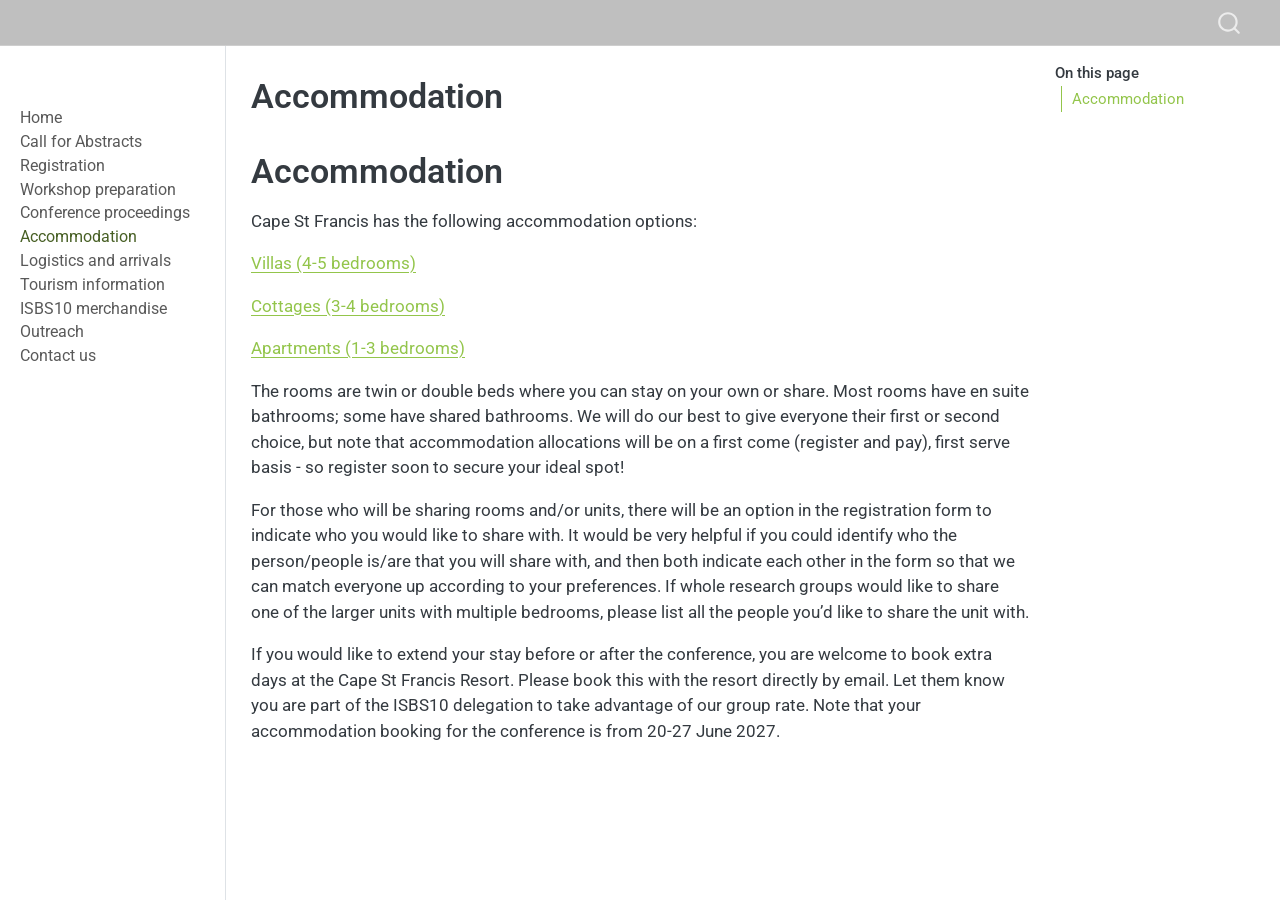
==== docs/accommodation.html @ cf873f51 "website content commit 2" ====
<!DOCTYPE html>
<html xmlns="http://www.w3.org/1999/xhtml" lang="en" xml:lang="en"><head>

<meta charset="utf-8">
<meta name="generator" content="quarto-1.9.37">

<meta name="viewport" content="width=device-width, initial-scale=1.0, user-scalable=yes">


<title>Accommodation</title>
<style>
/* Default styles provided by pandoc.
** See https://pandoc.org/MANUAL.html#variables-for-html for config info.
*/
code{white-space: pre-wrap;}
span.smallcaps{font-variant: small-caps;}
div.columns{display: flex; gap: min(4vw, 1.5em);}
div.column{flex: auto; overflow-x: auto;}
div.hanging-indent{margin-left: 1.5em; text-indent: -1.5em;}
ul.task-list{list-style: none;}
ul.task-list li input[type="checkbox"] {
  width: 0.8em;
  margin: 0 0.8em 0.2em -1em; /* quarto-specific, see https://github.com/quarto-dev/quarto-cli/issues/4556 */ 
  vertical-align: middle;
}
</style>


<script src="site_libs/quarto-nav/quarto-nav.js"></script>
<script src="site_libs/clipboard/clipboard.min.js"></script>
<script src="site_libs/quarto-search/autocomplete.umd.js"></script>
<script src="site_libs/quarto-search/fuse.min.js"></script>
<script src="site_libs/quarto-search/quarto-search.js"></script>
<meta name="quarto:offset" content="./">
<script src="site_libs/quarto-html/quarto.js" type="module"></script>
<script src="site_libs/quarto-html/tabsets/tabsets.js" type="module"></script>
<script src="site_libs/quarto-html/popper.min.js"></script>
<script src="site_libs/quarto-html/tippy.umd.min.js"></script>
<script src="site_libs/quarto-html/anchor.min.js"></script>
<link href="site_libs/quarto-html/tippy.css" rel="stylesheet">
<link href="site_libs/quarto-html/quarto-syntax-highlighting-7f8f88aac4f3542376d5c11b86a4c14d.css" rel="stylesheet" id="quarto-text-highlighting-styles">
<script src="site_libs/bootstrap/bootstrap.min.js"></script>
<link href="site_libs/bootstrap/bootstrap-icons.css" rel="stylesheet">
<link href="site_libs/bootstrap/bootstrap-04c440276c462db59ac3082505e47b46.min.css" rel="stylesheet" append-hash="true" id="quarto-bootstrap" data-mode="light">
<script id="quarto-search-options" type="application/json">{
  "location": "navbar",
  "copy-button": false,
  "collapse-after": 3,
  "panel-placement": "end",
  "type": "overlay",
  "limit": 50,
  "keyboard-shortcut": [
    "f",
    "/",
    "s"
  ],
  "show-item-context": false,
  "language": {
    "search-no-results-text": "No results",
    "search-matching-documents-text": "matching documents",
    "search-copy-link-title": "Copy link to search",
    "search-hide-matches-text": "Hide additional matches",
    "search-more-match-text": "more match in this document",
    "search-more-matches-text": "more matches in this document",
    "search-clear-button-title": "Clear",
    "search-text-placeholder": "",
    "search-detached-cancel-button-title": "Cancel",
    "search-submit-button-title": "Submit",
    "search-label": "Search"
  }
}</script>


<link rel="stylesheet" href="styles.css">
</head>

<body class="nav-sidebar docked nav-fixed quarto-light">

<div id="quarto-search-results"></div>
  <header id="quarto-header" class="headroom fixed-top">
    <nav class="navbar navbar-expand-lg " data-bs-theme="dark">
      <div class="navbar-container container-fluid">
      <div class="navbar-brand-container mx-auto">
    <a href="./index.html" class="navbar-brand navbar-brand-logo">
    <img src="./images/isbs10logo_lr.png" alt="" class="navbar-logo light-content">
    <img src="./images/isbs10logo_lr.png" alt="" class="navbar-logo dark-content">
    </a>
  </div>
        <div class="quarto-navbar-tools tools-end">
</div>
          <div id="quarto-search" class="" title="Search"></div>
      </div> <!-- /container-fluid -->
    </nav>
  <nav class="quarto-secondary-nav">
    <div class="container-fluid d-flex">
      <button type="button" class="quarto-btn-toggle btn" data-bs-toggle="collapse" role="button" data-bs-target=".quarto-sidebar-collapse-item" aria-controls="quarto-sidebar" aria-expanded="false" aria-label="Toggle sidebar navigation" onclick="if (window.quartoToggleHeadroom) { window.quartoToggleHeadroom(); }">
        <i class="bi bi-layout-text-sidebar-reverse"></i>
      </button>
        <nav class="quarto-page-breadcrumbs" aria-label="breadcrumb"><ol class="breadcrumb"><li class="breadcrumb-item"><a href="./accommodation.html">Accommodation</a></li></ol></nav>
        <a class="flex-grow-1" role="navigation" data-bs-toggle="collapse" data-bs-target=".quarto-sidebar-collapse-item" aria-controls="quarto-sidebar" aria-expanded="false" aria-label="Toggle sidebar navigation" onclick="if (window.quartoToggleHeadroom) { window.quartoToggleHeadroom(); }">      
        </a>
      <button type="button" class="btn quarto-search-button" aria-label="Search" onclick="window.quartoOpenSearch();">
        <i class="bi bi-search"></i>
      </button>
    </div>
  </nav>
</header>
<!-- content -->
<div id="quarto-content" class="quarto-container page-columns page-rows-contents page-layout-article page-navbar">
<!-- sidebar -->
  <nav id="quarto-sidebar" class="sidebar collapse collapse-horizontal quarto-sidebar-collapse-item sidebar-navigation docked overflow-auto">
        <div class="mt-2 flex-shrink-0 align-items-center">
        <div class="sidebar-search">
        <div id="quarto-search" class="" title="Search"></div>
        </div>
        </div>
    <div class="sidebar-menu-container"> 
    <ul class="list-unstyled mt-1">
        <li class="sidebar-item">
  <div class="sidebar-item-container"> 
  <a href="./index.html" class="sidebar-item-text sidebar-link">
 <span class="menu-text">Home</span></a>
  </div>
</li>
        <li class="sidebar-item">
  <div class="sidebar-item-container"> 
  <a href="./callforabstracts.html" class="sidebar-item-text sidebar-link">
 <span class="menu-text">Call for Abstracts</span></a>
  </div>
</li>
        <li class="sidebar-item">
  <div class="sidebar-item-container"> 
  <a href="./registration.html" class="sidebar-item-text sidebar-link">
 <span class="menu-text">Registration</span></a>
  </div>
</li>
        <li class="sidebar-item">
  <div class="sidebar-item-container"> 
  <a href="./workshopprep.html" class="sidebar-item-text sidebar-link">
 <span class="menu-text">Workshop preparation</span></a>
  </div>
</li>
        <li class="sidebar-item">
  <div class="sidebar-item-container"> 
  <a href="./proceedings.html" class="sidebar-item-text sidebar-link">
 <span class="menu-text">Conference proceedings</span></a>
  </div>
</li>
        <li class="sidebar-item">
  <div class="sidebar-item-container"> 
  <a href="./accommodation.html" class="sidebar-item-text sidebar-link active">
 <span class="menu-text">Accommodation</span></a>
  </div>
</li>
        <li class="sidebar-item">
  <div class="sidebar-item-container"> 
  <a href="./logistics.html" class="sidebar-item-text sidebar-link">
 <span class="menu-text">Logistics and arrivals</span></a>
  </div>
</li>
        <li class="sidebar-item">
  <div class="sidebar-item-container"> 
  <a href="./tourism.html" class="sidebar-item-text sidebar-link">
 <span class="menu-text">Tourism information</span></a>
  </div>
</li>
        <li class="sidebar-item">
  <div class="sidebar-item-container"> 
  <a href="./merchandise.html" class="sidebar-item-text sidebar-link">
 <span class="menu-text">ISBS10 merchandise</span></a>
  </div>
</li>
        <li class="sidebar-item">
  <div class="sidebar-item-container"> 
  <a href="./outreach.html" class="sidebar-item-text sidebar-link">
 <span class="menu-text">Outreach</span></a>
  </div>
</li>
        <li class="sidebar-item">
  <div class="sidebar-item-container"> 
  <a href="./contactus.html" class="sidebar-item-text sidebar-link">
 <span class="menu-text">Contact us</span></a>
  </div>
</li>
    </ul>
    </div>
</nav>
<div id="quarto-sidebar-glass" class="quarto-sidebar-collapse-item" data-bs-toggle="collapse" data-bs-target=".quarto-sidebar-collapse-item"></div>
<!-- margin-sidebar -->
    <div id="quarto-margin-sidebar" class="sidebar margin-sidebar">
        <nav id="TOC" role="doc-toc" class="toc-active">
    <h2 id="toc-title">On this page</h2>
   
  <ul>
  <li><a href="#accommodation" id="toc-accommodation" class="nav-link active" data-scroll-target="#accommodation">Accommodation</a></li>
  </ul>
</nav>
    </div>
<!-- main -->
<main class="content" id="quarto-document-content">

<header id="title-block-header" class="quarto-title-block default">
<div class="quarto-title">
<h1 class="title">Accommodation</h1>
</div>



<div class="quarto-title-meta">

    
  
    
  </div>
  


</header>


<section id="accommodation" class="level1">
<h1>Accommodation</h1>
<p>Cape St Francis has the following accommodation options:</p>
<p><a href="https://www.capestfrancis.co.za/beach-villas-accommodation-beach-break" target="_blank">Villas (4-5 bedrooms)</a></p>
<p><a href="https://www.capestfrancis.co.za/family-beach-cottage-accommodation-village-break">Cottages (3-4 bedrooms</a><a href="https://www.capestfrancis.co.za/family-beach-cottage-accommodation-village-break" target="_blank">)</a></p>
<p><a href="https://www.capestfrancis.co.za/affordable-apartment-accommodation-club-break" target="_blank">Apartments (1-3 bedrooms)</a></p>
<p>The rooms are twin or double beds where you can stay on your own or share. Most rooms have en suite bathrooms; some have shared bathrooms. We will do our best to give everyone their first or second choice, but note that accommodation allocations will be on a first come (register and pay), first serve basis - so register soon to secure your ideal spot!</p>
<p>For those who will be sharing rooms and/or units, there will be an option in the registration form to indicate who you would like to share with. It would be very helpful if you could identify who the person/people is/are that you will share with, and then both indicate each other in the form so that we can match everyone up according to your preferences. If whole research groups would like to share one of the larger units with multiple bedrooms, please list all the people you’d like to share the unit with.</p>
<p>If you would like to extend your stay before or after the conference, you are welcome to book extra days at the Cape St Francis Resort. Please book this with the resort directly by email. Let them know you are part of the ISBS10 delegation to take advantage of our group rate. Note that your accommodation booking for the conference is from 20-27 June 2027.</p>


</section>

</main> <!-- /main -->
<script id="quarto-html-after-body" type="application/javascript">
  window.document.addEventListener("DOMContentLoaded", function (event) {
    const icon = "";
    const anchorJS = new window.AnchorJS();
    anchorJS.options = {
      placement: 'right',
      icon: icon
    };
    anchorJS.add('.anchored');
    const isCodeAnnotation = (el) => {
      for (const clz of el.classList) {
        if (clz.startsWith('code-annotation-')) {                     
          return true;
        }
      }
      return false;
    }
    const onCopySuccess = function(e) {
      // button target
      const button = e.trigger;
      // don't keep focus
      button.blur();
      // flash "checked"
      button.classList.add('code-copy-button-checked');
      var currentTitle = button.getAttribute("title");
      button.setAttribute("title", "Copied!");
      let tooltip;
      if (window.bootstrap) {
        button.setAttribute("data-bs-toggle", "tooltip");
        button.setAttribute("data-bs-placement", "left");
        button.setAttribute("data-bs-title", "Copied!");
        tooltip = new bootstrap.Tooltip(button, 
          { trigger: "manual", 
            customClass: "code-copy-button-tooltip",
            offset: [0, -8]});
        tooltip.show();    
      }
      setTimeout(function() {
        if (tooltip) {
          tooltip.hide();
          button.removeAttribute("data-bs-title");
          button.removeAttribute("data-bs-toggle");
          button.removeAttribute("data-bs-placement");
        }
        button.setAttribute("title", currentTitle);
        button.classList.remove('code-copy-button-checked');
      }, 1000);
      // clear code selection
      e.clearSelection();
    }
    const getTextToCopy = function(trigger) {
      const outerScaffold = trigger.parentElement.cloneNode(true);
      const codeEl = outerScaffold.querySelector('code');
      for (const childEl of codeEl.children) {
        if (isCodeAnnotation(childEl)) {
          childEl.remove();
        }
      }
      return codeEl.innerText;
    }
    const clipboard = new window.ClipboardJS('.code-copy-button:not([data-in-quarto-modal])', {
      text: getTextToCopy
    });
    clipboard.on('success', onCopySuccess);
    if (window.document.getElementById('quarto-embedded-source-code-modal')) {
      const clipboardModal = new window.ClipboardJS('.code-copy-button[data-in-quarto-modal]', {
        text: getTextToCopy,
        container: window.document.getElementById('quarto-embedded-source-code-modal')
      });
      clipboardModal.on('success', onCopySuccess);
    }
      var localhostRegex = new RegExp(/^(?:http|https):\/\/localhost\:?[0-9]*\//);
      var mailtoRegex = new RegExp(/^mailto:/);
        var filterRegex = new RegExp('/' + window.location.host + '/');
      var isInternal = (href) => {
          return filterRegex.test(href) || localhostRegex.test(href) || mailtoRegex.test(href);
      }
      // Inspect non-navigation links and adorn them if external
     var links = window.document.querySelectorAll('a[href]:not(.nav-link):not(.navbar-brand):not(.toc-action):not(.sidebar-link):not(.sidebar-item-toggle):not(.pagination-link):not(.no-external):not([aria-hidden]):not(.dropdown-item):not(.quarto-navigation-tool):not(.about-link)');
      for (var i=0; i<links.length; i++) {
        const link = links[i];
        if (!isInternal(link.href)) {
          // undo the damage that might have been done by quarto-nav.js in the case of
          // links that we want to consider external
          if (link.dataset.originalHref !== undefined) {
            link.href = link.dataset.originalHref;
          }
        }
      }
    function tippyHover(el, contentFn, onTriggerFn, onUntriggerFn) {
      const config = {
        allowHTML: true,
        maxWidth: 500,
        delay: 100,
        arrow: false,
        appendTo: function(el) {
            return el.parentElement;
        },
        interactive: true,
        interactiveBorder: 10,
        theme: 'quarto',
        placement: 'bottom-start',
      };
      if (contentFn) {
        config.content = contentFn;
      }
      if (onTriggerFn) {
        config.onTrigger = onTriggerFn;
      }
      if (onUntriggerFn) {
        config.onUntrigger = onUntriggerFn;
      }
      window.tippy(el, config); 
    }
    const noterefs = window.document.querySelectorAll('a[role="doc-noteref"]');
    for (var i=0; i<noterefs.length; i++) {
      const ref = noterefs[i];
      tippyHover(ref, function() {
        // use id or data attribute instead here
        let href = ref.getAttribute('data-footnote-href') || ref.getAttribute('href');
        try { href = new URL(href).hash; } catch {}
        const id = href.replace(/^#\/?/, "");
        const note = window.document.getElementById(id);
        if (note) {
          return note.innerHTML;
        } else {
          return "";
        }
      });
    }
    const xrefs = window.document.querySelectorAll('a.quarto-xref');
    const processXRef = (id, note) => {
      // Strip column container classes
      const stripColumnClz = (el) => {
        el.classList.remove("page-full", "page-columns");
        if (el.children) {
          for (const child of el.children) {
            stripColumnClz(child);
          }
        }
      }
      stripColumnClz(note)
      if (id === null || id.startsWith('sec-')) {
        // Special case sections, only their first couple elements
        const container = document.createElement("div");
        if (note.children && note.children.length > 2) {
          container.appendChild(note.children[0].cloneNode(true));
          for (let i = 1; i < note.children.length; i++) {
            const child = note.children[i];
            if (child.tagName === "P" && child.innerText === "") {
              continue;
            } else {
              container.appendChild(child.cloneNode(true));
              break;
            }
          }
          if (window.Quarto?.typesetMath) {
            window.Quarto.typesetMath(container);
          }
          return container.innerHTML
        } else {
          if (window.Quarto?.typesetMath) {
            window.Quarto.typesetMath(note);
          }
          return note.innerHTML;
        }
      } else {
        // Remove any anchor links if they are present
        const anchorLink = note.querySelector('a.anchorjs-link');
        if (anchorLink) {
          anchorLink.remove();
        }
        if (window.Quarto?.typesetMath) {
          window.Quarto.typesetMath(note);
        }
        if (note.classList.contains("callout")) {
          return note.outerHTML;
        } else {
          return note.innerHTML;
        }
      }
    }
    for (var i=0; i<xrefs.length; i++) {
      const xref = xrefs[i];
      tippyHover(xref, undefined, function(instance) {
        instance.disable();
        let url = xref.getAttribute('href');
        let hash = undefined; 
        if (url.startsWith('#')) {
          hash = url;
        } else {
          try { hash = new URL(url).hash; } catch {}
        }
        if (hash) {
          const id = hash.replace(/^#\/?/, "");
          const note = window.document.getElementById(id);
          if (note !== null) {
            try {
              const html = processXRef(id, note.cloneNode(true));
              instance.setContent(html);
            } finally {
              instance.enable();
              instance.show();
            }
          } else {
            // See if we can fetch this
            fetch(url.split('#')[0])
            .then(res => res.text())
            .then(html => {
              const parser = new DOMParser();
              const htmlDoc = parser.parseFromString(html, "text/html");
              const note = htmlDoc.getElementById(id);
              if (note !== null) {
                const html = processXRef(id, note);
                instance.setContent(html);
              } 
            }).finally(() => {
              instance.enable();
              instance.show();
            });
          }
        } else {
          // See if we can fetch a full url (with no hash to target)
          // This is a special case and we should probably do some content thinning / targeting
          fetch(url)
          .then(res => res.text())
          .then(html => {
            const parser = new DOMParser();
            const htmlDoc = parser.parseFromString(html, "text/html");
            const note = htmlDoc.querySelector('main.content');
            if (note !== null) {
              // This should only happen for chapter cross references
              // (since there is no id in the URL)
              // remove the first header
              if (note.children.length > 0 && note.children[0].tagName === "HEADER") {
                note.children[0].remove();
              }
              const html = processXRef(null, note);
              instance.setContent(html);
            } 
          }).finally(() => {
            instance.enable();
            instance.show();
          });
        }
      }, function(instance) {
      });
    }
        let selectedAnnoteEl;
        const selectorForAnnotation = ( cell, annotation) => {
          let cellAttr = 'data-code-cell="' + cell + '"';
          let lineAttr = 'data-code-annotation="' +  annotation + '"';
          const selector = 'span[' + cellAttr + '][' + lineAttr + ']';
          return selector;
        }
        const selectCodeLines = (annoteEl) => {
          const doc = window.document;
          const targetCell = annoteEl.getAttribute("data-target-cell");
          const targetAnnotation = annoteEl.getAttribute("data-target-annotation");
          const annoteSpan = window.document.querySelector(selectorForAnnotation(targetCell, targetAnnotation));
          const lines = annoteSpan.getAttribute("data-code-lines").split(",");
          const lineIds = lines.map((line) => {
            return targetCell + "-" + line;
          })
          let top = null;
          let height = null;
          let parent = null;
          if (lineIds.length > 0) {
              //compute the position of the single el (top and bottom and make a div)
              const el = window.document.getElementById(lineIds[0]);
              top = el.offsetTop;
              height = el.offsetHeight;
              parent = el.parentElement.parentElement;
            if (lineIds.length > 1) {
              const lastEl = window.document.getElementById(lineIds[lineIds.length - 1]);
              const bottom = lastEl.offsetTop + lastEl.offsetHeight;
              height = bottom - top;
            }
            if (top !== null && height !== null && parent !== null) {
              // cook up a div (if necessary) and position it 
              let div = window.document.getElementById("code-annotation-line-highlight");
              if (div === null) {
                div = window.document.createElement("div");
                div.setAttribute("id", "code-annotation-line-highlight");
                div.style.position = 'absolute';
                parent.appendChild(div);
              }
              div.style.top = top - 2 + "px";
              div.style.height = height + 4 + "px";
              div.style.left = 0;
              let gutterDiv = window.document.getElementById("code-annotation-line-highlight-gutter");
              if (gutterDiv === null) {
                gutterDiv = window.document.createElement("div");
                gutterDiv.setAttribute("id", "code-annotation-line-highlight-gutter");
                gutterDiv.style.position = 'absolute';
                const codeCell = window.document.getElementById(targetCell);
                const gutter = codeCell.querySelector('.code-annotation-gutter');
                gutter.appendChild(gutterDiv);
              }
              gutterDiv.style.top = top - 2 + "px";
              gutterDiv.style.height = height + 4 + "px";
            }
            selectedAnnoteEl = annoteEl;
          }
        };
        const unselectCodeLines = () => {
          const elementsIds = ["code-annotation-line-highlight", "code-annotation-line-highlight-gutter"];
          elementsIds.forEach((elId) => {
            const div = window.document.getElementById(elId);
            if (div) {
              div.remove();
            }
          });
          selectedAnnoteEl = undefined;
        };
          // Handle positioning of the toggle
      window.addEventListener(
        "resize",
        throttle(() => {
          elRect = undefined;
          if (selectedAnnoteEl) {
            selectCodeLines(selectedAnnoteEl);
          }
        }, 10)
      );
      function throttle(fn, ms) {
      let throttle = false;
      let timer;
        return (...args) => {
          if(!throttle) { // first call gets through
              fn.apply(this, args);
              throttle = true;
          } else { // all the others get throttled
              if(timer) clearTimeout(timer); // cancel #2
              timer = setTimeout(() => {
                fn.apply(this, args);
                timer = throttle = false;
              }, ms);
          }
        };
      }
        // Attach click handler to the DT
        const annoteDls = window.document.querySelectorAll('dt[data-target-cell]');
        for (const annoteDlNode of annoteDls) {
          annoteDlNode.addEventListener('click', (event) => {
            const clickedEl = event.target;
            if (clickedEl !== selectedAnnoteEl) {
              unselectCodeLines();
              const activeEl = window.document.querySelector('dt[data-target-cell].code-annotation-active');
              if (activeEl) {
                activeEl.classList.remove('code-annotation-active');
              }
              selectCodeLines(clickedEl);
              clickedEl.classList.add('code-annotation-active');
            } else {
              // Unselect the line
              unselectCodeLines();
              clickedEl.classList.remove('code-annotation-active');
            }
          });
        }
    const findCites = (el) => {
      const parentEl = el.parentElement;
      if (parentEl) {
        const cites = parentEl.dataset.cites;
        if (cites) {
          return {
            el,
            cites: cites.split(' ')
          };
        } else {
          return findCites(el.parentElement)
        }
      } else {
        return undefined;
      }
    };
    var bibliorefs = window.document.querySelectorAll('a[role="doc-biblioref"]');
    for (var i=0; i<bibliorefs.length; i++) {
      const ref = bibliorefs[i];
      const citeInfo = findCites(ref);
      if (citeInfo) {
        tippyHover(citeInfo.el, function() {
          var popup = window.document.createElement('div');
          citeInfo.cites.forEach(function(cite) {
            var citeDiv = window.document.createElement('div');
            citeDiv.classList.add('hanging-indent');
            citeDiv.classList.add('csl-entry');
            var biblioDiv = window.document.getElementById('ref-' + cite);
            if (biblioDiv) {
              citeDiv.innerHTML = biblioDiv.innerHTML;
            }
            popup.appendChild(citeDiv);
          });
          return popup.innerHTML;
        });
      }
    }
  });
  </script>
</div> <!-- /content -->




</body></html>
---- docs/site_libs/quarto-html/tippy.css ----
.tippy-box[data-animation=fade][data-state=hidden]{opacity:0}[data-tippy-root]{max-width:calc(100vw - 10px)}.tippy-box{position:relative;background-color:#333;color:#fff;border-radius:4px;font-size:14px;line-height:1.4;white-space:normal;outline:0;transition-property:transform,visibility,opacity}.tippy-box[data-placement^=top]>.tippy-arrow{bottom:0}.tippy-box[data-placement^=top]>.tippy-arrow:before{bottom:-7px;left:0;border-width:8px 8px 0;border-top-color:initial;transform-origin:center top}.tippy-box[data-placement^=bottom]>.tippy-arrow{top:0}.tippy-box[data-placement^=bottom]>.tippy-arrow:before{top:-7px;left:0;border-width:0 8px 8px;border-bottom-color:initial;transform-origin:center bottom}.tippy-box[data-placement^=left]>.tippy-arrow{right:0}.tippy-box[data-placement^=left]>.tippy-arrow:before{border-width:8px 0 8px 8px;border-left-color:initial;right:-7px;transform-origin:center left}.tippy-box[data-placement^=right]>.tippy-arrow{left:0}.tippy-box[data-placement^=right]>.tippy-arrow:before{left:-7px;border-width:8px 8px 8px 0;border-right-color:initial;transform-origin:center right}.tippy-box[data-inertia][data-state=visible]{transition-timing-function:cubic-bezier(.54,1.5,.38,1.11)}.tippy-arrow{width:16px;height:16px;color:#333}.tippy-arrow:before{content:"";position:absolute;border-color:transparent;border-style:solid}.tippy-content{position:relative;padding:5px 9px;z-index:1}
---- docs/styles.css ----
/* css styles */

/* Navbar logo */

.navbar-brand img {
  max-height: 100px;
}

.navbar {
  background:
    linear-gradient(rgba(0,0,0,0.25), rgba(0,0,0,0.25)),
    url("images/redpattern-10.png");
  background-size: cover;
  background-position: center;
}
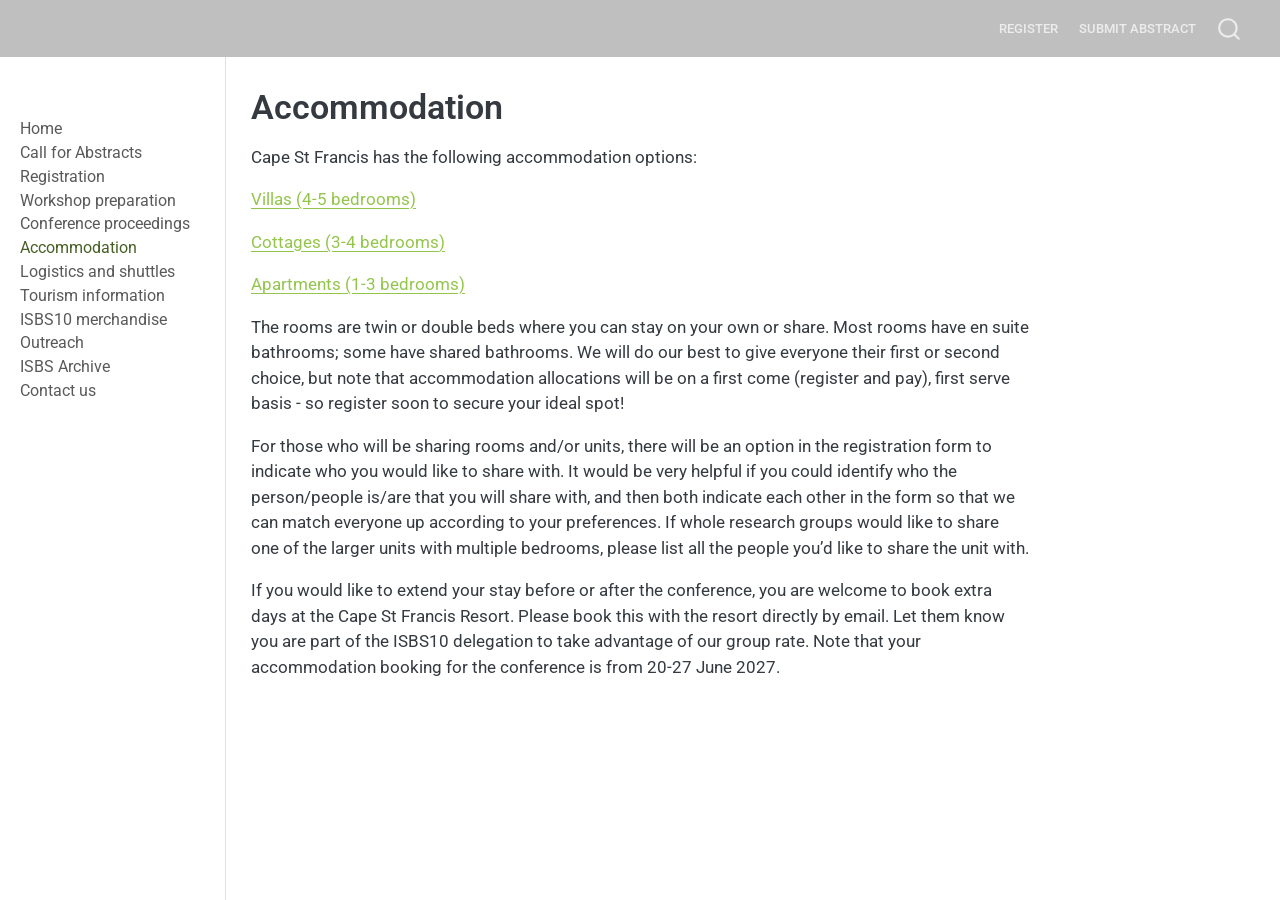
==== commit 0dad53b2: "content update" ====
--- a/docs/accommodation.html
+++ b/docs/accommodation.html
@@ -86,9 +86,26 @@
     <img src="./images/isbs10logo_lr.png" alt="" class="navbar-logo dark-content">
     </a>
   </div>
-        <div class="quarto-navbar-tools tools-end">
+            <div id="quarto-search" class="" title="Search"></div>
+          <button class="navbar-toggler" type="button" data-bs-toggle="collapse" data-bs-target="#navbarCollapse" aria-controls="navbarCollapse" role="menu" aria-expanded="false" aria-label="Toggle navigation" onclick="if (window.quartoToggleHeadroom) { window.quartoToggleHeadroom(); }">
+  <span class="navbar-toggler-icon"></span>
+</button>
+          <div class="collapse navbar-collapse" id="navbarCollapse">
+            <ul class="navbar-nav navbar-nav-scroll ms-auto">
+  <li class="nav-item">
+    <span class="nav-link">
+<span class="menu-text">Register</span>
+    </span>
+  </li>  
+  <li class="nav-item">
+    <span class="nav-link">
+<span class="menu-text">Submit abstract</span>
+    </span>
+  </li>  
+</ul>
+          </div> <!-- /navcollapse -->
+            <div class="quarto-navbar-tools">
 </div>
-          <div id="quarto-search" class="" title="Search"></div>
       </div> <!-- /container-fluid -->
     </nav>
   <nav class="quarto-secondary-nav">
@@ -155,7 +172,7 @@
         <li class="sidebar-item">
   <div class="sidebar-item-container"> 
   <a href="./logistics.html" class="sidebar-item-text sidebar-link">
- <span class="menu-text">Logistics and arrivals</span></a>
+ <span class="menu-text">Logistics and shuttles</span></a>
   </div>
 </li>
         <li class="sidebar-item">
@@ -174,6 +191,12 @@
   <div class="sidebar-item-container"> 
   <a href="./outreach.html" class="sidebar-item-text sidebar-link">
  <span class="menu-text">Outreach</span></a>
+  </div>
+</li>
+        <li class="sidebar-item">
+  <div class="sidebar-item-container"> 
+  <a href="./isbsarchive.html" class="sidebar-item-text sidebar-link">
+ <span class="menu-text">ISBS Archive</span></a>
   </div>
 </li>
         <li class="sidebar-item">
@@ -187,14 +210,8 @@
 </nav>
 <div id="quarto-sidebar-glass" class="quarto-sidebar-collapse-item" data-bs-toggle="collapse" data-bs-target=".quarto-sidebar-collapse-item"></div>
 <!-- margin-sidebar -->
-    <div id="quarto-margin-sidebar" class="sidebar margin-sidebar">
-        <nav id="TOC" role="doc-toc" class="toc-active">
-    <h2 id="toc-title">On this page</h2>
-   
-  <ul>
-  <li><a href="#accommodation" id="toc-accommodation" class="nav-link active" data-scroll-target="#accommodation">Accommodation</a></li>
-  </ul>
-</nav>
+    <div id="quarto-margin-sidebar" class="sidebar margin-sidebar zindex-bottom">
+        
     </div>
 <!-- main -->
 <main class="content" id="quarto-document-content">
@@ -218,8 +235,6 @@
 </header>
 
 
-<section id="accommodation" class="level1">
-<h1>Accommodation</h1>
 <p>Cape St Francis has the following accommodation options:</p>
 <p><a href="https://www.capestfrancis.co.za/beach-villas-accommodation-beach-break" target="_blank">Villas (4-5 bedrooms)</a></p>
 <p><a href="https://www.capestfrancis.co.za/family-beach-cottage-accommodation-village-break">Cottages (3-4 bedrooms</a><a href="https://www.capestfrancis.co.za/family-beach-cottage-accommodation-village-break" target="_blank">)</a></p>
@@ -229,7 +244,6 @@
 <p>If you would like to extend your stay before or after the conference, you are welcome to book extra days at the Cape St Francis Resort. Please book this with the resort directly by email. Let them know you are part of the ISBS10 delegation to take advantage of our group rate. Note that your accommodation booking for the conference is from 20-27 June 2027.</p>
 
 
-</section>
 
 </main> <!-- /main -->
 <script id="quarto-html-after-body" type="application/javascript">
--- a/docs/styles.css
+++ b/docs/styles.css
@@ -12,4 +12,8 @@
     url("images/redpattern-10.png");
   background-size: cover;
   background-position: center;
+}
+
+.isbs-title .callout-title {
+  font-size: 5rem !important;
 }
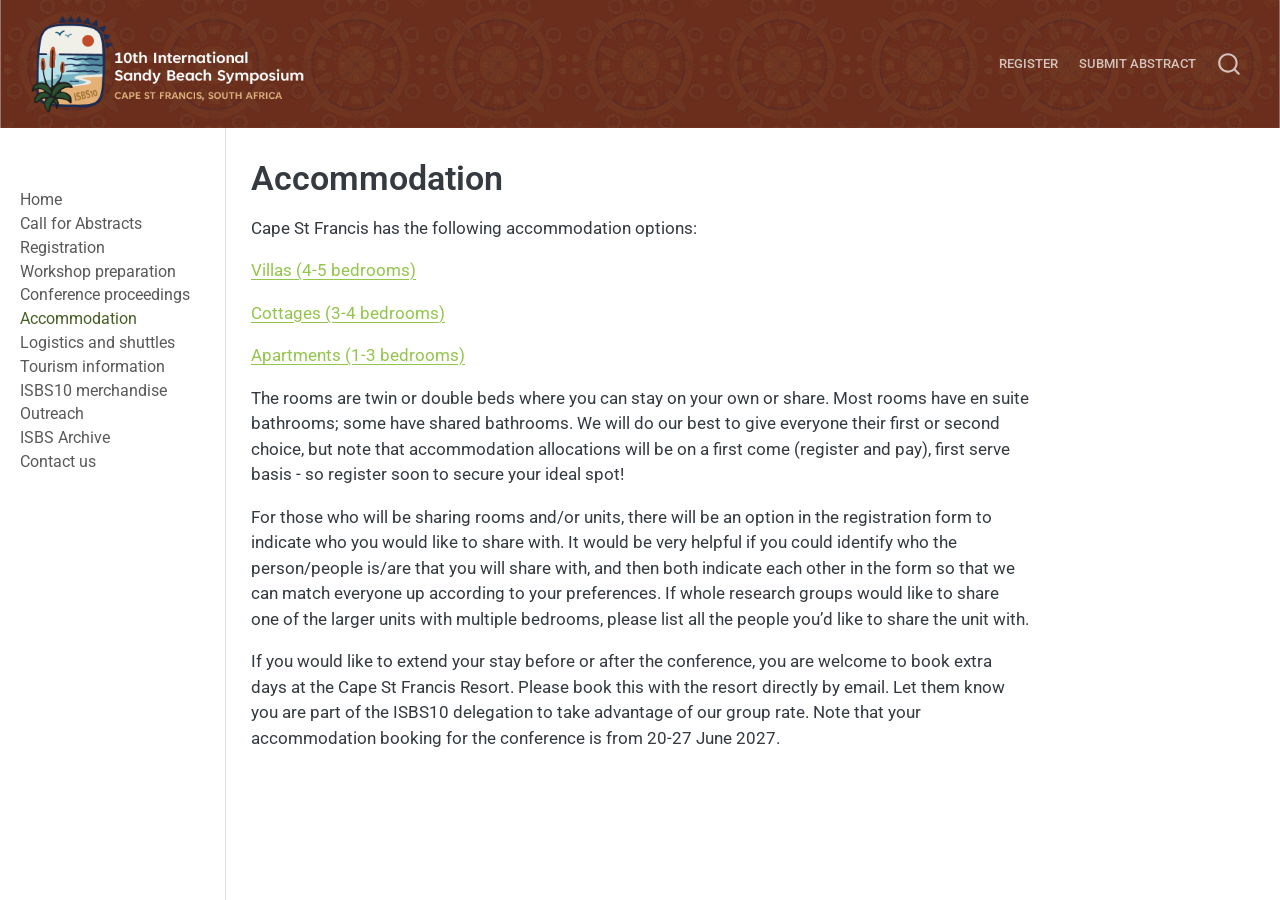
==== commit 0cb8f662: "fix images" ====
--- a/docs/accommodation.html
+++ b/docs/accommodation.html
@@ -82,8 +82,8 @@
       <div class="navbar-container container-fluid">
       <div class="navbar-brand-container mx-auto">
     <a href="./index.html" class="navbar-brand navbar-brand-logo">
-    <img src="./images/isbs10logo_lr.png" alt="" class="navbar-logo light-content">
-    <img src="./images/isbs10logo_lr.png" alt="" class="navbar-logo dark-content">
+    <img src="./imgs/isbs10logo_lr.png" alt="" class="navbar-logo light-content">
+    <img src="./imgs/isbs10logo_lr.png" alt="" class="navbar-logo dark-content">
     </a>
   </div>
             <div id="quarto-search" class="" title="Search"></div>
--- a/docs/styles.css
+++ b/docs/styles.css
@@ -9,7 +9,7 @@
 .navbar {
   background:
     linear-gradient(rgba(0,0,0,0.25), rgba(0,0,0,0.25)),
-    url("images/redpattern-10.png");
+    url("imgs/redpattern-10.png");
   background-size: cover;
   background-position: center;
 }
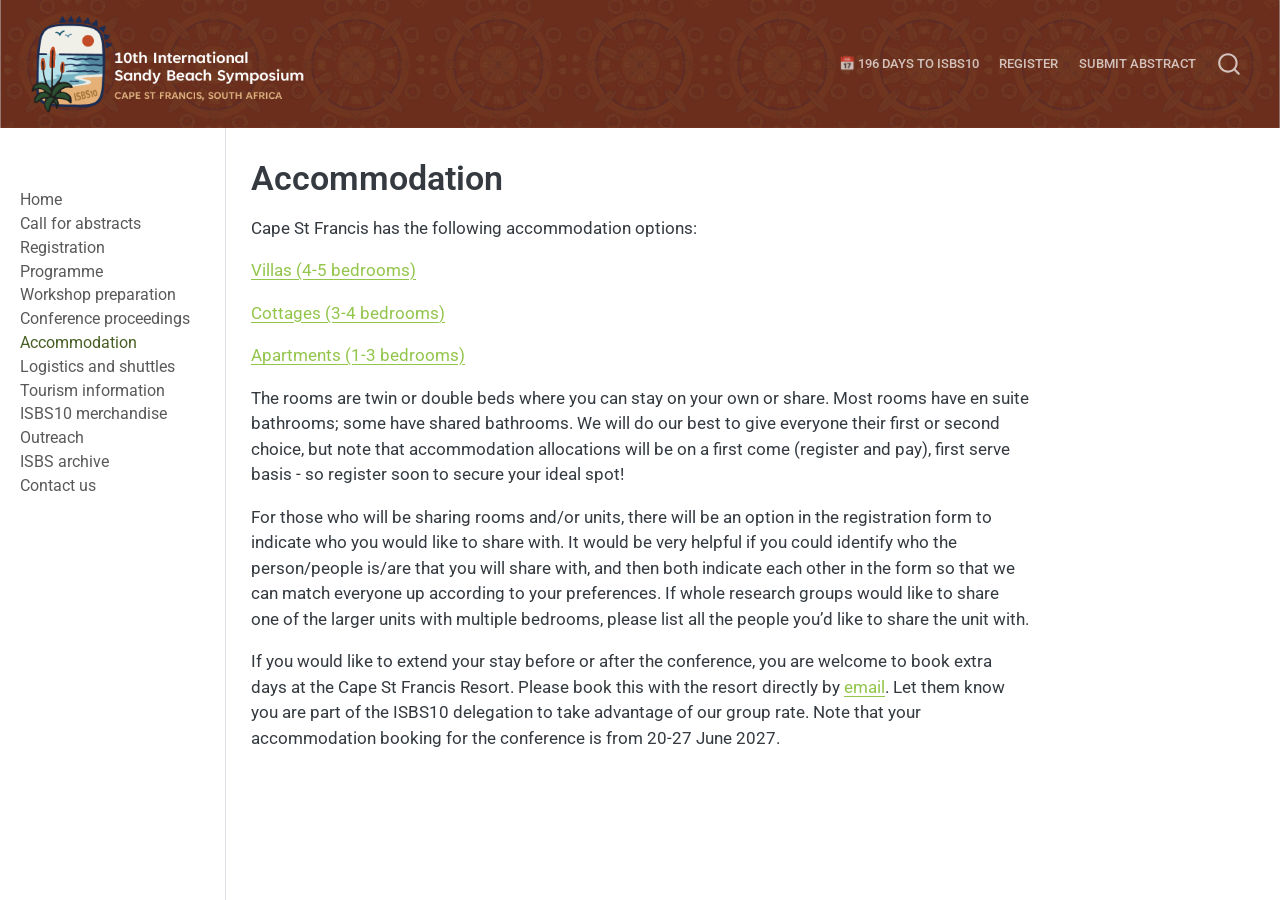
==== commit 50c1e7d0: "minor fix" ====
--- a/docs/accommodation.html
+++ b/docs/accommodation.html
@@ -69,9 +69,10 @@
     "search-label": "Search"
   }
 }</script>
-
-
-<link rel="stylesheet" href="styles.css">
+<script defer="" src="countdown.js"></script>
+
+
+<link rel="stylesheet" href="styles.css?v=2">
 </head>
 
 <body class="nav-sidebar docked nav-fixed quarto-light">
@@ -142,7 +143,7 @@
         <li class="sidebar-item">
   <div class="sidebar-item-container"> 
   <a href="./callforabstracts.html" class="sidebar-item-text sidebar-link">
- <span class="menu-text">Call for Abstracts</span></a>
+ <span class="menu-text">Call for abstracts</span></a>
   </div>
 </li>
         <li class="sidebar-item">
@@ -153,6 +154,12 @@
 </li>
         <li class="sidebar-item">
   <div class="sidebar-item-container"> 
+  <a href="./programme.html" class="sidebar-item-text sidebar-link">
+ <span class="menu-text">Programme</span></a>
+  </div>
+</li>
+        <li class="sidebar-item">
+  <div class="sidebar-item-container"> 
   <a href="./workshopprep.html" class="sidebar-item-text sidebar-link">
  <span class="menu-text">Workshop preparation</span></a>
   </div>
@@ -196,7 +203,7 @@
         <li class="sidebar-item">
   <div class="sidebar-item-container"> 
   <a href="./isbsarchive.html" class="sidebar-item-text sidebar-link">
- <span class="menu-text">ISBS Archive</span></a>
+ <span class="menu-text">ISBS archive</span></a>
   </div>
 </li>
         <li class="sidebar-item">
@@ -241,7 +248,7 @@
 <p><a href="https://www.capestfrancis.co.za/affordable-apartment-accommodation-club-break" target="_blank">Apartments (1-3 bedrooms)</a></p>
 <p>The rooms are twin or double beds where you can stay on your own or share. Most rooms have en suite bathrooms; some have shared bathrooms. We will do our best to give everyone their first or second choice, but note that accommodation allocations will be on a first come (register and pay), first serve basis - so register soon to secure your ideal spot!</p>
 <p>For those who will be sharing rooms and/or units, there will be an option in the registration form to indicate who you would like to share with. It would be very helpful if you could identify who the person/people is/are that you will share with, and then both indicate each other in the form so that we can match everyone up according to your preferences. If whole research groups would like to share one of the larger units with multiple bedrooms, please list all the people you’d like to share the unit with.</p>
-<p>If you would like to extend your stay before or after the conference, you are welcome to book extra days at the Cape St Francis Resort. Please book this with the resort directly by email. Let them know you are part of the ISBS10 delegation to take advantage of our group rate. Note that your accommodation booking for the conference is from 20-27 June 2027.</p>
+<p>If you would like to extend your stay before or after the conference, you are welcome to book extra days at the Cape St Francis Resort. Please book this with the resort directly by <a href="./contactus.html">email</a>. Let them know you are part of the ISBS10 delegation to take advantage of our group rate. Note that your accommodation booking for the conference is from 20-27 June 2027.</p>
 
 
 
--- a/docs/styles.css
+++ b/docs/styles.css
@@ -4,6 +4,13 @@
 
 .navbar-brand img {
   max-height: 100px;
+}
+
+
+@media (max-width: 768px) {
+  .navbar-brand img {
+    max-height: 80px;
+  }
 }
 
 .navbar {
@@ -16,4 +23,10 @@
 
 .isbs-title .callout-title {
   font-size: 5rem !important;
+}
+
+.countdown-pill {
+  font-weight: normal;
+  white-space: nowrap;
+  cursor: default;
 }
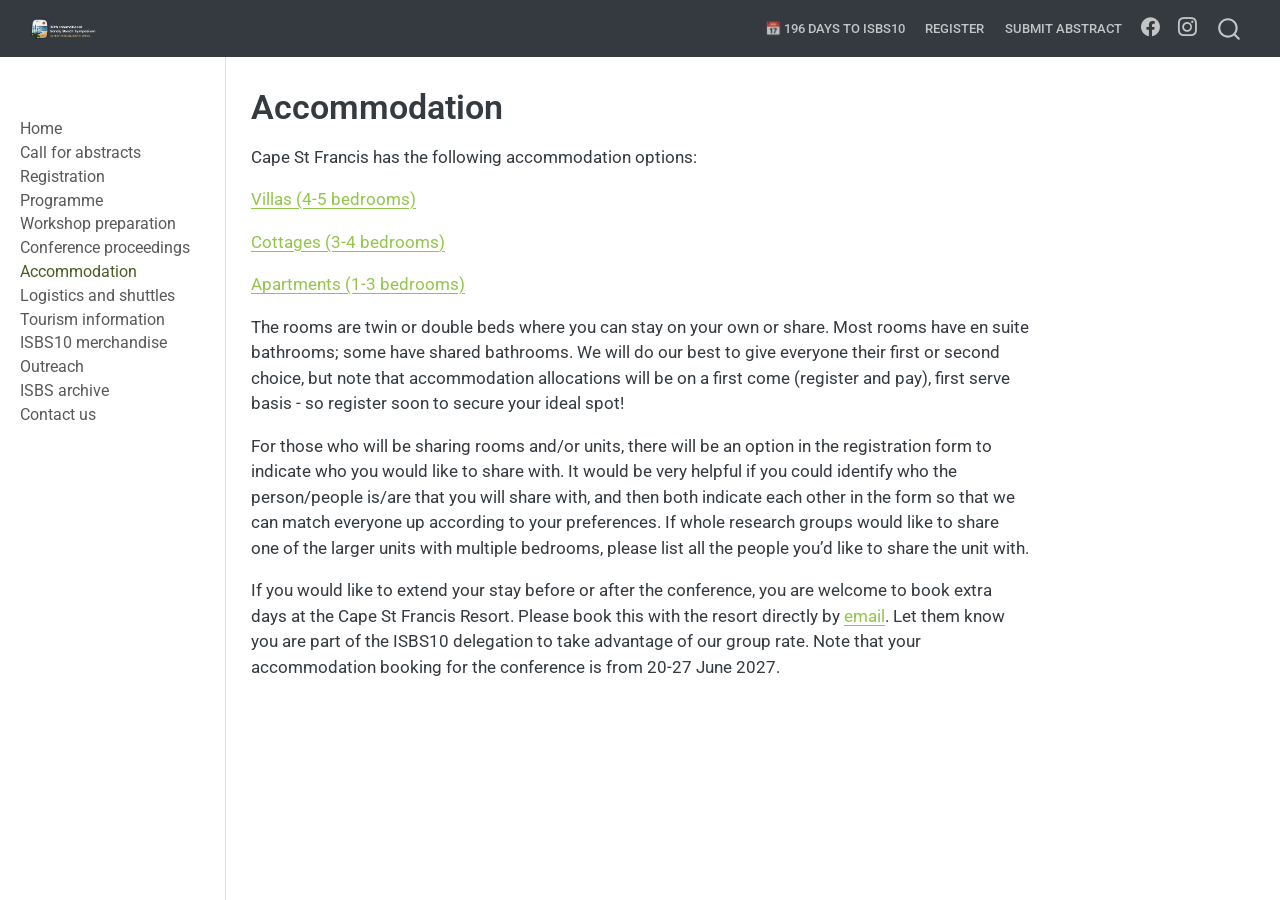
==== commit 5ef52d04: "updated social media" ====
--- a/docs/accommodation.html
+++ b/docs/accommodation.html
@@ -2,7 +2,7 @@
 <html xmlns="http://www.w3.org/1999/xhtml" lang="en" xml:lang="en"><head>
 
 <meta charset="utf-8">
-<meta name="generator" content="quarto-1.9.37">
+<meta name="generator" content="quarto-1.9.38">
 
 <meta name="viewport" content="width=device-width, initial-scale=1.0, user-scalable=yes">
 
@@ -38,7 +38,7 @@
 <script src="site_libs/quarto-html/tippy.umd.min.js"></script>
 <script src="site_libs/quarto-html/anchor.min.js"></script>
 <link href="site_libs/quarto-html/tippy.css" rel="stylesheet">
-<link href="site_libs/quarto-html/quarto-syntax-highlighting-7f8f88aac4f3542376d5c11b86a4c14d.css" rel="stylesheet" id="quarto-text-highlighting-styles">
+<link href="site_libs/quarto-html/quarto-syntax-highlighting-15634bcf2e68342d4ad2dfa704d543f6.css" rel="stylesheet" id="quarto-text-highlighting-styles">
 <script src="site_libs/bootstrap/bootstrap.min.js"></script>
 <link href="site_libs/bootstrap/bootstrap-icons.css" rel="stylesheet">
 <link href="site_libs/bootstrap/bootstrap-04c440276c462db59ac3082505e47b46.min.css" rel="stylesheet" append-hash="true" id="quarto-bootstrap" data-mode="light">
@@ -94,14 +94,22 @@
           <div class="collapse navbar-collapse" id="navbarCollapse">
             <ul class="navbar-nav navbar-nav-scroll ms-auto">
   <li class="nav-item">
-    <span class="nav-link">
-<span class="menu-text">Register</span>
-    </span>
+    <a class="nav-link" href="https://easternsun.eventsair.com/2027-sandy-beach-symposium/isbs10---delegate-registration-form/Site/Register" target="_blank"> 
+<span class="menu-text">Register</span></a>
   </li>  
   <li class="nav-item">
-    <span class="nav-link">
-<span class="menu-text">Submit abstract</span>
-    </span>
+    <a class="nav-link" href="https://easternsun.eventsair.com/2027-sandy-beach-symposium/call-for-abstracts" target="_blank"> 
+<span class="menu-text">Submit abstract</span></a>
+  </li>  
+  <li class="nav-item compact">
+    <a class="nav-link" href="https://www.facebook.com/beachscience/"> <i class="bi bi-facebook" role="img">
+</i> 
+<span class="menu-text"></span></a>
+  </li>  
+  <li class="nav-item compact">
+    <a class="nav-link" href="https://www.instagram.com/sandybeachscience"> <i class="bi bi-instagram" role="img">
+</i> 
+<span class="menu-text"></span></a>
   </li>  
 </ul>
           </div> <!-- /navcollapse -->
--- a/docs/site_libs/quarto-html/quarto-syntax-highlighting-15634bcf2e68342d4ad2dfa704d543f6.css
+++ b/docs/site_libs/quarto-html/quarto-syntax-highlighting-15634bcf2e68342d4ad2dfa704d543f6.css
@@ -0,0 +1,236 @@
+/* quarto syntax highlight colors */
+:root {
+  --quarto-hl-ot-color: #003B4F;
+  --quarto-hl-at-color: #657422;
+  --quarto-hl-ss-color: #20794D;
+  --quarto-hl-an-color: #5E5E5E;
+  --quarto-hl-fu-color: #4758AB;
+  --quarto-hl-st-color: #20794D;
+  --quarto-hl-cf-color: #003B4F;
+  --quarto-hl-op-color: #5E5E5E;
+  --quarto-hl-er-color: #AD0000;
+  --quarto-hl-bn-color: #AD0000;
+  --quarto-hl-al-color: #AD0000;
+  --quarto-hl-va-color: #111111;
+  --quarto-hl-bu-color: inherit;
+  --quarto-hl-ex-color: inherit;
+  --quarto-hl-pp-color: #AD0000;
+  --quarto-hl-in-color: #5E5E5E;
+  --quarto-hl-vs-color: #20794D;
+  --quarto-hl-wa-color: #5E5E5E;
+  --quarto-hl-do-color: #5E5E5E;
+  --quarto-hl-im-color: #00769E;
+  --quarto-hl-ch-color: #20794D;
+  --quarto-hl-dt-color: #AD0000;
+  --quarto-hl-fl-color: #AD0000;
+  --quarto-hl-co-color: #5E5E5E;
+  --quarto-hl-cv-color: #5E5E5E;
+  --quarto-hl-cn-color: #8f5902;
+  --quarto-hl-sc-color: #5E5E5E;
+  --quarto-hl-dv-color: #AD0000;
+  --quarto-hl-kw-color: #003B4F;
+}
+
+/* other quarto variables */
+:root {
+  --quarto-font-monospace: SFMono-Regular, Menlo, Monaco, Consolas, "Liberation Mono", "Courier New", monospace;
+}
+
+/* syntax highlight based on Pandoc's rules */
+pre > code.sourceCode > span {
+  color: #003B4F;
+}
+
+code.sourceCode > span {
+  color: #003B4F;
+}
+
+div.sourceCode,
+div.sourceCode pre.sourceCode {
+  color: #003B4F;
+}
+
+/* Normal */
+code span {
+  color: #003B4F;
+}
+
+/* Alert */
+code span.al {
+  color: #AD0000;
+  font-style: inherit;
+}
+
+/* Annotation */
+code span.an {
+  color: #5E5E5E;
+  font-style: inherit;
+}
+
+/* Attribute */
+code span.at {
+  color: #657422;
+  font-style: inherit;
+}
+
+/* BaseN */
+code span.bn {
+  color: #AD0000;
+  font-style: inherit;
+}
+
+/* BuiltIn */
+code span.bu {
+  font-style: inherit;
+}
+
+/* ControlFlow */
+code span.cf {
+  color: #003B4F;
+  font-weight: bold;
+  font-style: inherit;
+}
+
+/* Char */
+code span.ch {
+  color: #20794D;
+  font-style: inherit;
+}
+
+/* Constant */
+code span.cn {
+  color: #8f5902;
+  font-style: inherit;
+}
+
+/* Comment */
+code span.co {
+  color: #5E5E5E;
+  font-style: inherit;
+}
+
+/* CommentVar */
+code span.cv {
+  color: #5E5E5E;
+  font-style: italic;
+}
+
+/* Documentation */
+code span.do {
+  color: #5E5E5E;
+  font-style: italic;
+}
+
+/* DataType */
+code span.dt {
+  color: #AD0000;
+  font-style: inherit;
+}
+
+/* DecVal */
+code span.dv {
+  color: #AD0000;
+  font-style: inherit;
+}
+
+/* Error */
+code span.er {
+  color: #AD0000;
+  font-style: inherit;
+}
+
+/* Extension */
+code span.ex {
+  font-style: inherit;
+}
+
+/* Float */
+code span.fl {
+  color: #AD0000;
+  font-style: inherit;
+}
+
+/* Function */
+code span.fu {
+  color: #4758AB;
+  font-style: inherit;
+}
+
+/* Import */
+code span.im {
+  color: #00769E;
+  font-style: inherit;
+}
+
+/* Information */
+code span.in {
+  color: #5E5E5E;
+  font-style: inherit;
+}
+
+/* Keyword */
+code span.kw {
+  color: #003B4F;
+  font-weight: bold;
+  font-style: inherit;
+}
+
+/* Operator */
+code span.op {
+  color: #5E5E5E;
+  font-style: inherit;
+}
+
+/* Other */
+code span.ot {
+  color: #003B4F;
+  font-style: inherit;
+}
+
+/* Preprocessor */
+code span.pp {
+  color: #AD0000;
+  font-style: inherit;
+}
+
+/* SpecialChar */
+code span.sc {
+  color: #5E5E5E;
+  font-style: inherit;
+}
+
+/* SpecialString */
+code span.ss {
+  color: #20794D;
+  font-style: inherit;
+}
+
+/* String */
+code span.st {
+  color: #20794D;
+  font-style: inherit;
+}
+
+/* Variable */
+code span.va {
+  color: #111111;
+  font-style: inherit;
+}
+
+/* VerbatimString */
+code span.vs {
+  color: #20794D;
+  font-style: inherit;
+}
+
+/* Warning */
+code span.wa {
+  color: #5E5E5E;
+  font-style: italic;
+}
+
+.prevent-inlining {
+  content: "</";
+}
+
+/*# sourceMappingURL=f23921c56f73e400b49028c9186a1aa0.css.map */
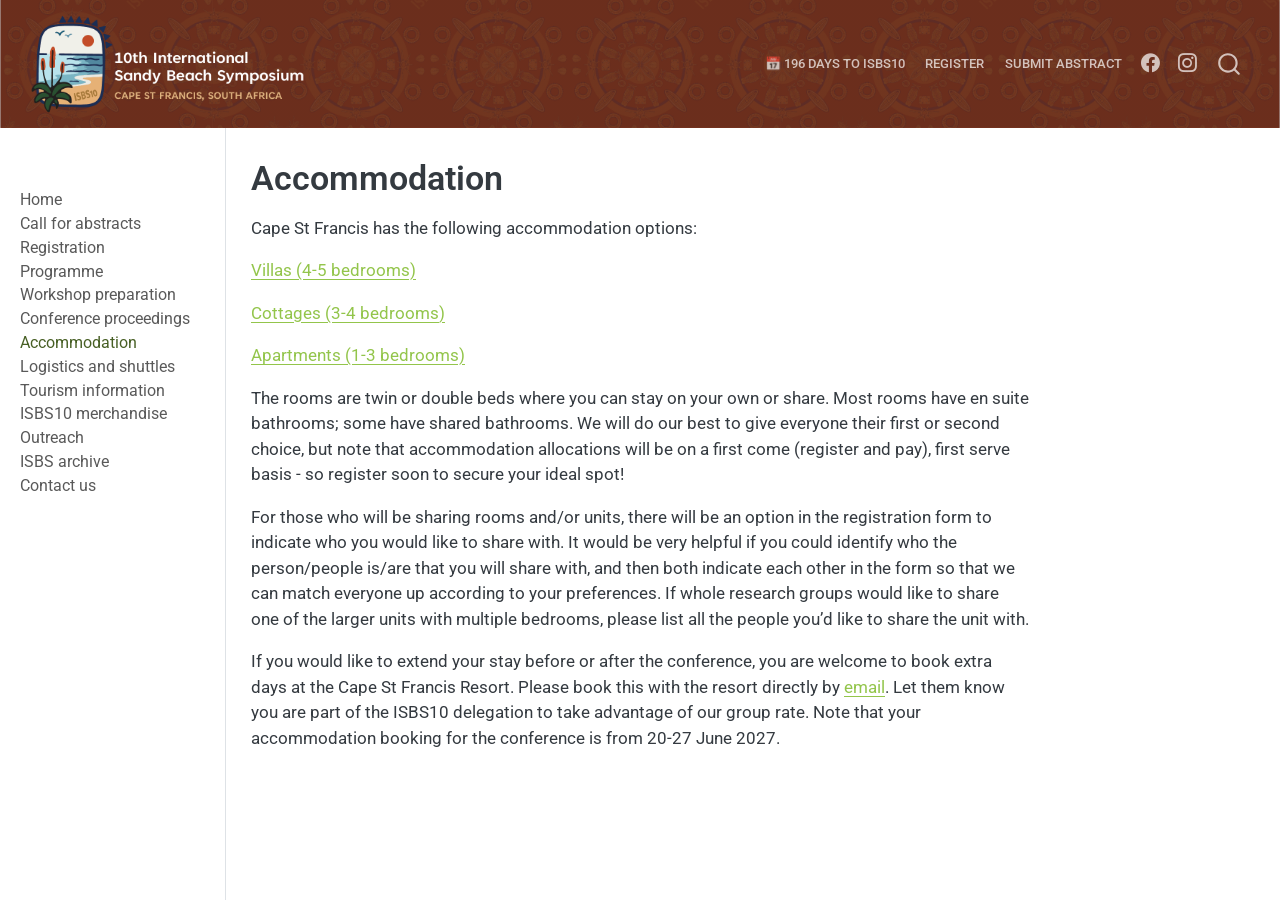
==== commit 54a1f62a: "fixed banner" ====
--- a/docs/accommodation.html
+++ b/docs/accommodation.html
@@ -72,7 +72,7 @@
 <script defer="" src="countdown.js"></script>
 
 
-<link rel="stylesheet" href="styles.css?v=2">
+<link rel="stylesheet" href="styles.css">
 </head>
 
 <body class="nav-sidebar docked nav-fixed quarto-light">
--- a/docs/styles.css
+++ b/docs/styles.css
@@ -0,0 +1,111 @@
+/* css styles */
+
+/* Navbar logo */
+
+.navbar-brand img {
+  max-height: 100px;
+}
+
+
+@media (max-width: 768px) {
+  .navbar-brand img {
+    max-height: 80px;
+  }
+}
+
+.navbar {
+  background:
+    linear-gradient(rgba(0,0,0,0.25), rgba(0,0,0,0.25)),
+    url("imgs/redpattern-10.png");
+  background-size: cover;
+  background-position: center;
+}
+
+.isbs-title .callout-title {
+  font-size: 5rem !important;
+}
+
+.countdown-pill {
+  font-weight: normal;
+  white-space: nowrap;
+  cursor: default;
+}
+
+.inat-widget {
+  font-family: Georgia, serif;
+  padding: 10px;
+  line-height: 1;
+}
+
+.inat-widget-header {
+  margin-bottom: 10px;
+}
+
+.inat-widget td {
+  vertical-align: top;
+  padding-bottom: 10px;
+}
+
+.inat-label {
+  color: #888;
+}
+
+.inat-meta {
+  font-size: smaller;
+  margin-top: 3px;
+  line-height: 1.2;
+}
+
+.inat-observation-body,
+.inat-user-body {
+  padding-left: 10px;
+}
+
+.inat-observation-image {
+  text-align: center;
+}
+
+.inat-observation-image,
+.inat-user-image {
+  width: 48px;
+  display: inline-block;
+}
+
+.inat-observation-image img,
+.inat-user-image img {
+  max-width: 48px;
+}
+
+.inat-observation-image img {
+  vertical-align: middle;
+}
+
+.inat-widget-small .inat-observation-image {
+  display: block;
+  float: left;
+  margin: 0 3px 3px 0;
+  height: 48px;
+}
+
+.inat-label,
+.inat-value,
+.inat-user {
+  font-family: "Trebuchet MS", Arial, sans-serif;
+}
+
+.inat-user-body {
+  vertical-align: middle;
+}
+
+.inat-widget td.inat-user-body {
+  vertical-align: middle;
+}
+
+.inat-footer {
+  margin-top: 15px;
+  padding-top: 10px;
+  font-family: "Trebuchet MS", Arial, sans-serif;
+  font-size: 1rem;
+  line-height: 1.4;
+  text-align: left;
+}
